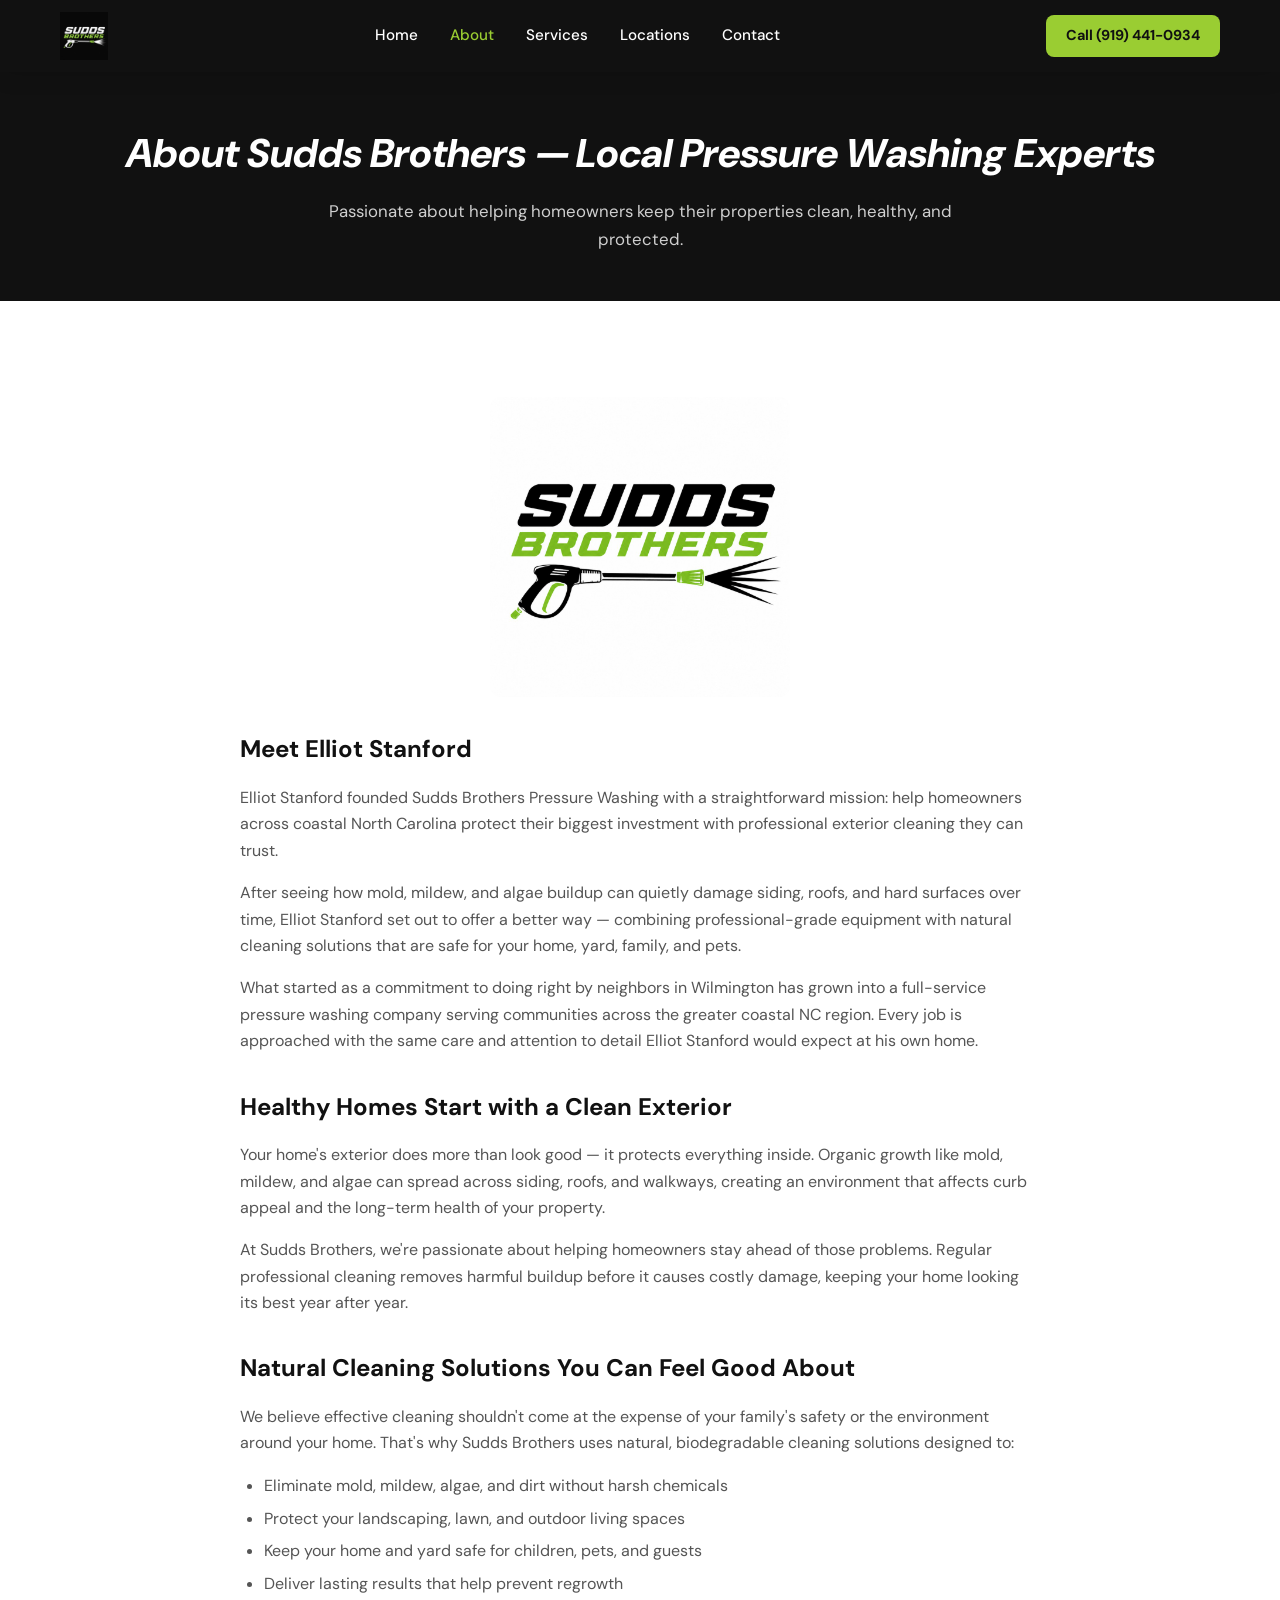
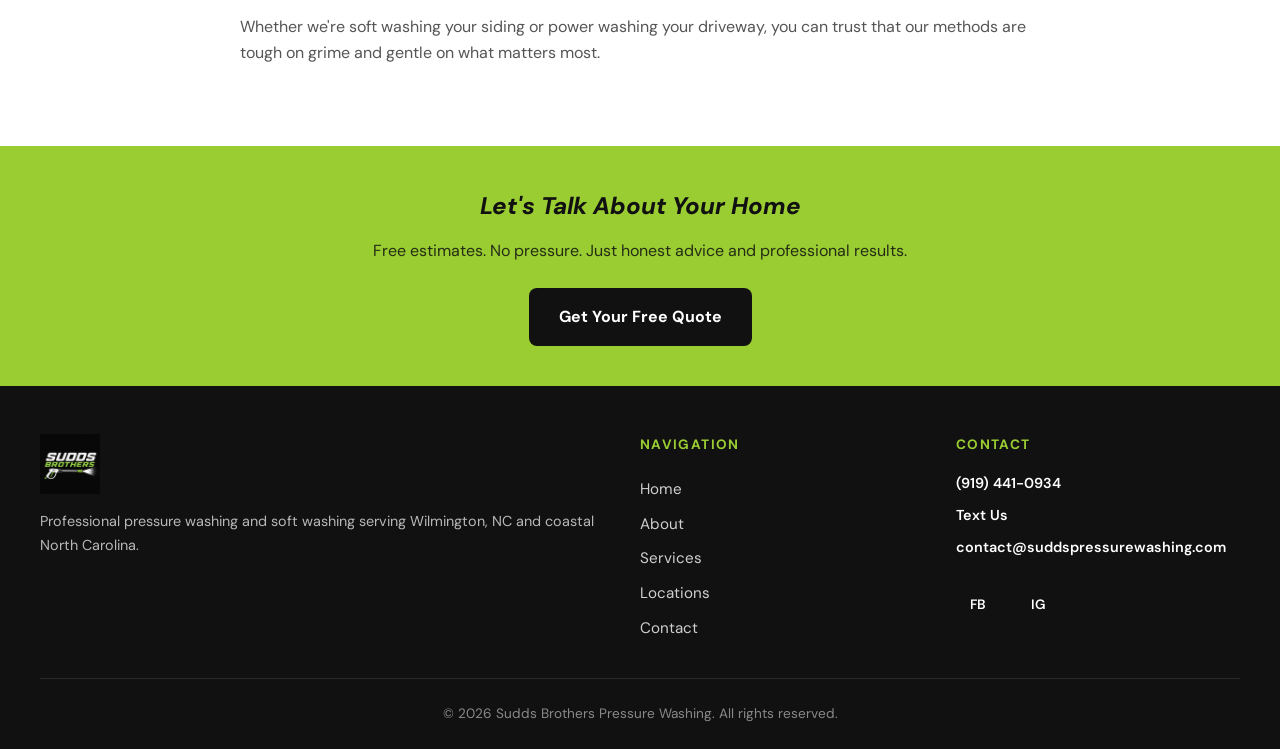
==== about.html @ d24db58b "create site" ====
<!DOCTYPE html>
<html lang="en">
<head>
  <meta charset="UTF-8">
  <meta name="viewport" content="width=device-width, initial-scale=1.0">
  <title>About Us | Sudds Brothers Pressure Washing</title>
  <meta name="description" content="Meet the team behind Sudds Brothers Pressure Washing. Locally owned in Wilmington, NC with a passion for healthy homes and eco-friendly exterior cleaning.">
  <link rel="preconnect" href="https://fonts.googleapis.com">
  <link rel="preconnect" href="https://fonts.gstatic.com" crossorigin>
  <link href="https://fonts.googleapis.com/css2?family=DM+Sans:ital,opsz,wght@0,9..40,400;0,9..40,500;0,9..40,700;0,9..40,800;1,9..40,800&display=swap" rel="stylesheet">
  <link rel="stylesheet" href="css/styles.css">
</head>
<body>
  <a href="#main" class="skip-link">Skip to main content</a>

  <header class="site-header">
    <div class="header-inner">
      <a href="index.html" class="logo-link" aria-label="Sudds Brothers Pressure Washing Home">
        <img src="images/logo-black-bg.png" alt="Sudds Brothers Pressure Washing">
      </a>
      <nav class="nav-desktop" aria-label="Main navigation">
        <a href="index.html">Home</a>
        <a href="about.html" class="active">About</a>
        <a href="services.html">Services</a>
        <a href="locations.html">Locations</a>
        <a href="contact.html">Contact</a>
      </nav>
      <a href="tel:+19194410934" class="header-cta">Call (919) 441-0934</a>
      <button class="menu-toggle" aria-label="Toggle menu" aria-expanded="false">
        <span></span><span></span><span></span>
      </button>
    </div>
    <nav class="nav-mobile" aria-label="Mobile navigation">
      <a href="index.html">Home</a>
      <a href="about.html" class="active">About</a>
      <a href="services.html">Services</a>
      <a href="locations.html">Locations</a>
      <a href="contact.html">Contact</a>
      <a href="tel:+19194410934" class="mobile-cta">Call (919) 441-0934</a>
    </nav>
  </header>

  <main id="main">
    <section class="page-hero">
      <h1>About Sudds Brothers — Local Pressure Washing Experts</h1>
      <p>Passionate about helping homeowners keep their properties clean, healthy, and protected.</p>
    </section>

    <section class="section">
      <div class="container">
        <div class="about-image">
          <img src="images/logo-white-bg.png" alt="Sudds Brothers Pressure Washing logo">
        </div>
        <div class="content-block">
          <h2>Meet Elliot Stanford</h2>
          <p>Elliot Stanford founded Sudds Brothers Pressure Washing with a straightforward mission: help homeowners across coastal North Carolina protect their biggest investment with professional exterior cleaning they can trust.</p>
          <p>After seeing how mold, mildew, and algae buildup can quietly damage siding, roofs, and hard surfaces over time, Elliot Stanford set out to offer a better way — combining professional-grade equipment with natural cleaning solutions that are safe for your home, yard, family, and pets.</p>
          <p>What started as a commitment to doing right by neighbors in Wilmington has grown into a full-service pressure washing company serving communities across the greater coastal NC region. Every job is approached with the same care and attention to detail Elliot Stanford would expect at his own home.</p>

          <h2>Healthy Homes Start with a Clean Exterior</h2>
          <p>Your home's exterior does more than look good — it protects everything inside. Organic growth like mold, mildew, and algae can spread across siding, roofs, and walkways, creating an environment that affects curb appeal and the long-term health of your property.</p>
          <p>At Sudds Brothers, we're passionate about helping homeowners stay ahead of those problems. Regular professional cleaning removes harmful buildup before it causes costly damage, keeping your home looking its best year after year.</p>

          <h2>Natural Cleaning Solutions You Can Feel Good About</h2>
          <p>We believe effective cleaning shouldn't come at the expense of your family's safety or the environment around your home. That's why Sudds Brothers uses natural, biodegradable cleaning solutions designed to:</p>
          <ul>
            <li>Eliminate mold, mildew, algae, and dirt without harsh chemicals</li>
            <li>Protect your landscaping, lawn, and outdoor living spaces</li>
            <li>Keep your home and yard safe for children, pets, and guests</li>
            <li>Deliver lasting results that help prevent regrowth</li>
          </ul>
          <p>Whether we're soft washing your siding or power washing your driveway, you can trust that our methods are tough on grime and gentle on what matters most.</p>
        </div>
      </div>
    </section>

    <section class="cta-strip">
      <div class="container">
        <h2>Let's Talk About Your Home</h2>
        <p>Free estimates. No pressure. Just honest advice and professional results.</p>
        <a href="contact.html" class="btn">Get Your Free Quote</a>
      </div>
    </section>
  </main>

  <footer class="site-footer">
    <div class="footer-inner">
      <div class="footer-grid">
        <div class="footer-brand">
          <img src="images/logo-black-bg.png" alt="Sudds Brothers Pressure Washing">
          <p>Professional pressure washing and soft washing serving Wilmington, NC and coastal North Carolina.</p>
        </div>
        <div class="footer-nav">
          <h3>Navigation</h3>
          <a href="index.html">Home</a>
          <a href="about.html">About</a>
          <a href="services.html">Services</a>
          <a href="locations.html">Locations</a>
          <a href="contact.html">Contact</a>
        </div>
        <div class="footer-contact">
          <h3>Contact</h3>
          <p><a href="tel:+19194410934">(919) 441-0934</a></p>
          <p><a href="sms:+19194410934">Text Us</a></p>
          <p><a href="mailto:contact@suddspressurewashing.com">contact@suddspressurewashing.com</a></p>
          <div class="social-links">
            <a href="https://www.facebook.com/profile.php?id=61590643113517" target="_blank" rel="noopener noreferrer" aria-label="Facebook" title="Facebook">FB</a>
            <a href="https://www.instagram.com/suddsbrothers/" target="_blank" rel="noopener noreferrer" aria-label="Instagram" title="Instagram">IG</a>
          </div>
        </div>
      </div>
      <div class="footer-bottom">
        <p>&copy; 2026 Sudds Brothers Pressure Washing. All rights reserved.</p>
      </div>
    </div>
  </footer>

  <script src="js/main.js"></script>
</body>
</html>
---- css/styles.css ----
/* Sudds Brothers Pressure Washing */

:root {
  --color-black: #111111;
  --color-green: #9ACD32;
  --color-green-dark: #7CB518;
  --color-white: #ffffff;
  --color-off-white: #f5f5f0;
  --color-gray-100: #f0f0eb;
  --color-gray-200: #e0e0d8;
  --color-gray-600: #555555;
  --color-gray-800: #333333;
  --font-main: 'DM Sans', system-ui, -apple-system, sans-serif;
  --font-display: 'DM Sans', system-ui, sans-serif;
  --shadow-sm: 0 2px 8px rgba(0, 0, 0, 0.08);
  --shadow-md: 0 4px 20px rgba(0, 0, 0, 0.12);
  --radius: 8px;
  --radius-lg: 12px;
  --header-height: 72px;
  --max-width: 1200px;
}

*, *::before, *::after {
  box-sizing: border-box;
  margin: 0;
  padding: 0;
}

html {
  scroll-behavior: smooth;
}

body {
  font-family: var(--font-main);
  font-size: 1rem;
  line-height: 1.65;
  color: var(--color-gray-800);
  background: var(--color-white);
}

img {
  max-width: 100%;
  height: auto;
  display: block;
}

a {
  color: var(--color-green-dark);
  text-decoration: none;
  transition: color 0.2s;
}

a:hover {
  color: var(--color-green);
}

ul {
  list-style: none;
}

.skip-link {
  position: absolute;
  top: -100%;
  left: 1rem;
  background: var(--color-green);
  color: var(--color-black);
  padding: 0.5rem 1rem;
  border-radius: var(--radius);
  z-index: 9999;
  font-weight: 600;
}

.skip-link:focus {
  top: 1rem;
}

/* Header */
.site-header {
  position: sticky;
  top: 0;
  z-index: 1000;
  background: var(--color-black);
  height: var(--header-height);
  box-shadow: var(--shadow-md);
}

.header-inner {
  max-width: var(--max-width);
  margin: 0 auto;
  padding: 0 1.25rem;
  height: 100%;
  display: flex;
  align-items: center;
  justify-content: space-between;
  gap: 1rem;
}

.logo-link img {
  height: 48px;
  width: auto;
}

.nav-desktop {
  display: none;
  align-items: center;
  gap: 2rem;
}

.nav-desktop a {
  color: var(--color-white);
  font-weight: 500;
  font-size: 0.95rem;
}

.nav-desktop a:hover,
.nav-desktop a.active {
  color: var(--color-green);
}

.header-cta {
  display: none;
  background: var(--color-green);
  color: var(--color-black) !important;
  padding: 0.6rem 1.25rem;
  border-radius: var(--radius);
  font-weight: 700;
  font-size: 0.9rem;
  white-space: nowrap;
}

.header-cta:hover {
  background: var(--color-green-dark);
  color: var(--color-black) !important;
}

.menu-toggle {
  display: flex;
  flex-direction: column;
  justify-content: center;
  gap: 5px;
  width: 44px;
  height: 44px;
  background: transparent;
  border: 2px solid var(--color-green);
  border-radius: 50%;
  cursor: pointer;
  padding: 10px;
}

.menu-toggle span {
  display: block;
  height: 2px;
  background: var(--color-green);
  border-radius: 2px;
  transition: transform 0.3s, opacity 0.3s;
}

.menu-toggle[aria-expanded="true"] span:nth-child(1) {
  transform: translateY(7px) rotate(45deg);
}

.menu-toggle[aria-expanded="true"] span:nth-child(2) {
  opacity: 0;
}

.menu-toggle[aria-expanded="true"] span:nth-child(3) {
  transform: translateY(-7px) rotate(-45deg);
}

.nav-mobile {
  display: none;
  position: fixed;
  top: var(--header-height);
  left: 0;
  right: 0;
  background: var(--color-black);
  padding: 1.5rem;
  box-shadow: var(--shadow-md);
  z-index: 999;
}

.nav-mobile.open {
  display: block;
}

.nav-mobile a {
  display: block;
  color: var(--color-white);
  padding: 0.85rem 0;
  font-size: 1.1rem;
  font-weight: 500;
  border-bottom: 1px solid rgba(255, 255, 255, 0.1);
}

.nav-mobile a:hover,
.nav-mobile a.active {
  color: var(--color-green);
}

.nav-mobile .mobile-cta {
  display: inline-block;
  margin-top: 1rem;
  background: var(--color-green);
  color: var(--color-black) !important;
  padding: 0.75rem 1.5rem;
  border-radius: var(--radius);
  font-weight: 700;
  border: none;
}

/* Hero */
.hero {
  background: var(--color-black);
  color: var(--color-white);
  padding: 4rem 1.25rem 5rem;
  text-align: center;
  position: relative;
  overflow: hidden;
}

.hero::before {
  content: '';
  position: absolute;
  inset: 0;
  background: radial-gradient(ellipse at 50% 100%, rgba(154, 205, 50, 0.15) 0%, transparent 70%);
  pointer-events: none;
}

.hero-inner {
  max-width: 800px;
  margin: 0 auto;
  position: relative;
}

.hero h1 {
  font-family: var(--font-display);
  font-size: clamp(2rem, 5vw, 3rem);
  font-weight: 800;
  font-style: italic;
  line-height: 1.15;
  margin-bottom: 1.25rem;
}

.hero h1 span {
  color: var(--color-green);
}

.hero p {
  font-size: 1.1rem;
  color: rgba(255, 255, 255, 0.85);
  margin-bottom: 2rem;
  max-width: 600px;
  margin-left: auto;
  margin-right: auto;
}

.hero-actions {
  display: flex;
  flex-wrap: wrap;
  gap: 1rem;
  justify-content: center;
}

/* Buttons */
.btn {
  display: inline-block;
  padding: 0.85rem 1.75rem;
  border-radius: var(--radius);
  font-weight: 700;
  font-size: 1rem;
  text-align: center;
  cursor: pointer;
  border: 2px solid transparent;
  transition: background 0.2s, color 0.2s, border-color 0.2s;
}

.btn-primary {
  background: var(--color-green);
  color: var(--color-black);
}

.btn-primary:hover {
  background: var(--color-green-dark);
  color: var(--color-black);
}

.btn-secondary {
  background: transparent;
  color: var(--color-white);
  border-color: var(--color-green);
}

.btn-secondary:hover {
  background: var(--color-green);
  color: var(--color-black);
}

.btn-dark {
  background: var(--color-black);
  color: var(--color-white);
}

.btn-dark:hover {
  background: var(--color-gray-800);
  color: var(--color-white);
}

/* Sections */
.section {
  padding: 4rem 1.25rem;
}

.section-alt {
  background: var(--color-off-white);
}

.section-dark {
  background: var(--color-black);
  color: var(--color-white);
}

.container {
  max-width: var(--max-width);
  margin: 0 auto;
}

.section-header {
  text-align: center;
  margin-bottom: 3rem;
}

.section-header h2 {
  font-family: var(--font-display);
  font-size: clamp(1.5rem, 3.5vw, 2.25rem);
  font-weight: 800;
  font-style: italic;
  color: var(--color-black);
  margin-bottom: 0.75rem;
}

.section-dark .section-header h2 {
  color: var(--color-white);
}

.section-header p {
  color: var(--color-gray-600);
  max-width: 650px;
  margin: 0 auto;
}

.section-dark .section-header p {
  color: rgba(255, 255, 255, 0.75);
}

/* Trust grid */
.trust-grid {
  display: grid;
  grid-template-columns: 1fr;
  gap: 2rem;
}

.trust-item {
  text-align: center;
  padding: 1.5rem;
}

.trust-icon {
  width: 56px;
  height: 56px;
  margin: 0 auto 1rem;
  background: var(--color-green);
  border-radius: 50%;
  display: flex;
  align-items: center;
  justify-content: center;
  font-size: 1.5rem;
}

.trust-item h3 {
  font-size: 1.1rem;
  font-weight: 700;
  margin-bottom: 0.5rem;
  color: var(--color-black);
}

.trust-item p {
  color: var(--color-gray-600);
  font-size: 0.95rem;
}

/* Preview cards */
.preview-grid {
  display: grid;
  grid-template-columns: 1fr;
  gap: 1.5rem;
}

.preview-card {
  background: var(--color-white);
  border-radius: var(--radius-lg);
  padding: 2rem;
  box-shadow: var(--shadow-sm);
  border: 1px solid var(--color-gray-200);
  display: flex;
  flex-direction: column;
}

.section-alt .preview-card {
  background: var(--color-white);
}

.preview-card h2,
.preview-card h3 {
  font-size: 1.25rem;
  font-weight: 700;
  margin-bottom: 0.75rem;
  color: var(--color-black);
}

.preview-card p {
  color: var(--color-gray-600);
  margin-bottom: 1.25rem;
  flex-grow: 1;
}

.preview-card .btn {
  align-self: flex-start;
}

/* Page hero (inner pages) */
.page-hero {
  background: var(--color-black);
  color: var(--color-white);
  padding: 3rem 1.25rem;
  text-align: center;
}

.page-hero h1 {
  font-family: var(--font-display);
  font-size: clamp(1.75rem, 4vw, 2.5rem);
  font-weight: 800;
  font-style: italic;
  margin-bottom: 0.75rem;
}

.page-hero p {
  color: rgba(255, 255, 255, 0.8);
  max-width: 650px;
  margin: 0 auto;
  font-size: 1.05rem;
}

/* Content blocks */
.content-block {
  max-width: 800px;
  margin: 0 auto;
}

.content-block h2 {
  font-size: 1.5rem;
  font-weight: 700;
  margin: 2rem 0 1rem;
  color: var(--color-black);
}

.content-block h2:first-child {
  margin-top: 0;
}

.content-block p {
  margin-bottom: 1rem;
  color: var(--color-gray-600);
}

.content-block ul {
  list-style: disc;
  padding-left: 1.5rem;
  margin-bottom: 1rem;
  color: var(--color-gray-600);
}

.content-block li {
  margin-bottom: 0.4rem;
}

/* Service detail */
.service-detail {
  display: grid;
  grid-template-columns: 1fr;
  gap: 2rem;
  margin-bottom: 3rem;
  padding-bottom: 3rem;
  border-bottom: 1px solid var(--color-gray-200);
}

.service-detail:last-child {
  border-bottom: none;
  margin-bottom: 0;
  padding-bottom: 0;
}

.service-detail h2 {
  font-size: 1.5rem;
  font-weight: 700;
  color: var(--color-black);
  margin-bottom: 1rem;
}

.service-detail p {
  color: var(--color-gray-600);
  margin-bottom: 1rem;
}

.service-badge {
  display: inline-block;
  background: var(--color-green);
  color: var(--color-black);
  font-weight: 700;
  font-size: 0.8rem;
  padding: 0.3rem 0.75rem;
  border-radius: 20px;
  margin-bottom: 1rem;
  text-transform: uppercase;
  letter-spacing: 0.05em;
}

/* Locations */
.locations-grid {
  display: grid;
  grid-template-columns: 1fr;
  gap: 2rem;
}

.location-region h3 {
  font-size: 1.15rem;
  font-weight: 700;
  color: var(--color-black);
  margin-bottom: 0.75rem;
  padding-bottom: 0.5rem;
  border-bottom: 2px solid var(--color-green);
}

.location-region ul {
  display: flex;
  flex-wrap: wrap;
  gap: 0.5rem;
}

.location-region li {
  background: var(--color-gray-100);
  padding: 0.4rem 0.85rem;
  border-radius: 20px;
  font-size: 0.9rem;
  color: var(--color-gray-800);
}

#service-map {
  width: 100%;
  height: 450px;
  border-radius: var(--radius-lg);
  box-shadow: var(--shadow-md);
  z-index: 1;
}

.map-container {
  margin-top: 2rem;
}

/* Contact */
.contact-layout {
  display: grid;
  grid-template-columns: 1fr;
  gap: 3rem;
}

.contact-info h2 {
  font-size: 1.35rem;
  font-weight: 700;
  margin-bottom: 1.5rem;
}

.contact-item {
  display: flex;
  align-items: flex-start;
  gap: 1rem;
  margin-bottom: 1.25rem;
}

.contact-item-icon {
  width: 44px;
  height: 44px;
  background: var(--color-green);
  border-radius: 50%;
  display: flex;
  align-items: center;
  justify-content: center;
  flex-shrink: 0;
  font-size: 1.1rem;
}

.contact-item a {
  font-weight: 600;
  font-size: 1.05rem;
  color: var(--color-black);
}

.contact-item a:hover {
  color: var(--color-green-dark);
}

.contact-item span {
  display: block;
  font-size: 0.85rem;
  color: var(--color-gray-600);
}

.social-links {
  display: flex;
  gap: 1rem;
  margin-top: 1.5rem;
}

.social-links a {
  width: 44px;
  height: 44px;
  background: var(--color-black);
  color: var(--color-white);
  border-radius: 50%;
  display: flex;
  align-items: center;
  justify-content: center;
  font-weight: 700;
  font-size: 0.85rem;
  transition: background 0.2s;
}

.social-links a:hover {
  background: var(--color-green);
  color: var(--color-black);
}

/* Form */
.contact-form {
  background: var(--color-off-white);
  padding: 2rem;
  border-radius: var(--radius-lg);
  border: 1px solid var(--color-gray-200);
}

.form-row {
  display: grid;
  grid-template-columns: 1fr;
  gap: 1rem;
  margin-bottom: 1rem;
}

.form-group {
  margin-bottom: 1rem;
}

.form-group label {
  display: block;
  font-weight: 600;
  font-size: 0.9rem;
  margin-bottom: 0.4rem;
  color: var(--color-black);
}

.form-group label .required {
  color: #c0392b;
}

.form-group input,
.form-group textarea {
  width: 100%;
  padding: 0.75rem 1rem;
  border: 1px solid var(--color-gray-200);
  border-radius: var(--radius);
  font-family: var(--font-main);
  font-size: 1rem;
  transition: border-color 0.2s;
  background: var(--color-white);
}

.form-group input:focus,
.form-group textarea:focus {
  outline: none;
  border-color: var(--color-green);
  box-shadow: 0 0 0 3px rgba(154, 205, 50, 0.2);
}

.form-group input.error,
.form-group textarea.error {
  border-color: #c0392b;
}

.form-error {
  color: #c0392b;
  font-size: 0.8rem;
  margin-top: 0.3rem;
}

.form-status {
  padding: 1rem;
  border-radius: var(--radius);
  margin-bottom: 1rem;
  font-weight: 500;
  display: none;
}

.form-status.success {
  display: block;
  background: #d4edda;
  color: #155724;
  border: 1px solid #c3e6cb;
}

.form-status.error {
  display: block;
  background: #f8d7da;
  color: #721c24;
  border: 1px solid #f5c6cb;
}

/* CTA strip */
.cta-strip {
  background: var(--color-green);
  padding: 2.5rem 1.25rem;
  text-align: center;
}

.cta-strip h2 {
  font-size: 1.5rem;
  font-weight: 800;
  font-style: italic;
  color: var(--color-black);
  margin-bottom: 0.75rem;
}

.cta-strip p {
  color: var(--color-black);
  margin-bottom: 1.5rem;
  opacity: 0.85;
}

.cta-strip .btn {
  background: var(--color-black);
  color: var(--color-white);
}

.cta-strip .btn:hover {
  background: var(--color-gray-800);
  color: var(--color-white);
}

/* Footer */
.site-footer {
  background: var(--color-black);
  color: var(--color-white);
  padding: 3rem 1.25rem 1.5rem;
}

.footer-inner {
  max-width: var(--max-width);
  margin: 0 auto;
}

.footer-grid {
  display: grid;
  grid-template-columns: 1fr;
  gap: 2rem;
  margin-bottom: 2rem;
}

.footer-brand img {
  height: 60px;
  margin-bottom: 1rem;
}

.footer-brand p {
  color: rgba(255, 255, 255, 0.7);
  font-size: 0.9rem;
}

.footer-nav h3,
.footer-contact h3 {
  font-size: 0.85rem;
  text-transform: uppercase;
  letter-spacing: 0.1em;
  color: var(--color-green);
  margin-bottom: 1rem;
}

.footer-nav a {
  display: block;
  color: rgba(255, 255, 255, 0.8);
  padding: 0.3rem 0;
  font-size: 0.95rem;
}

.footer-nav a:hover {
  color: var(--color-green);
}

.footer-contact a {
  color: var(--color-white);
  font-weight: 600;
}

.footer-contact a:hover {
  color: var(--color-green);
}

.footer-contact p {
  color: rgba(255, 255, 255, 0.7);
  font-size: 0.9rem;
  margin-bottom: 0.5rem;
}

.footer-bottom {
  border-top: 1px solid rgba(255, 255, 255, 0.1);
  padding-top: 1.5rem;
  text-align: center;
  font-size: 0.85rem;
  color: rgba(255, 255, 255, 0.5);
}

/* About image placeholder */
.about-image {
  text-align: center;
  margin: 2rem 0;
}

.about-image img {
  max-width: 300px;
  margin: 0 auto;
  border-radius: var(--radius-lg);
}

/* Responsive */
@media (min-width: 600px) {
  .trust-grid {
    grid-template-columns: repeat(2, 1fr);
  }

  .form-row {
    grid-template-columns: 1fr 1fr;
  }

  .locations-grid {
    grid-template-columns: repeat(2, 1fr);
  }
}

@media (min-width: 768px) {
  .menu-toggle {
    display: none;
  }

  .nav-desktop {
    display: flex;
  }

  .header-cta {
    display: inline-block;
  }

  .preview-grid {
    grid-template-columns: repeat(2, 1fr);
  }

  .contact-layout {
    grid-template-columns: 1fr 1.5fr;
  }

  .footer-grid {
    grid-template-columns: 2fr 1fr 1fr;
  }

  .service-detail {
    grid-template-columns: 1fr 1fr;
    align-items: start;
  }
}

@media (min-width: 1024px) {
  .trust-grid {
    grid-template-columns: repeat(4, 1fr);
  }

  .locations-grid {
    grid-template-columns: repeat(3, 1fr);
  }
}
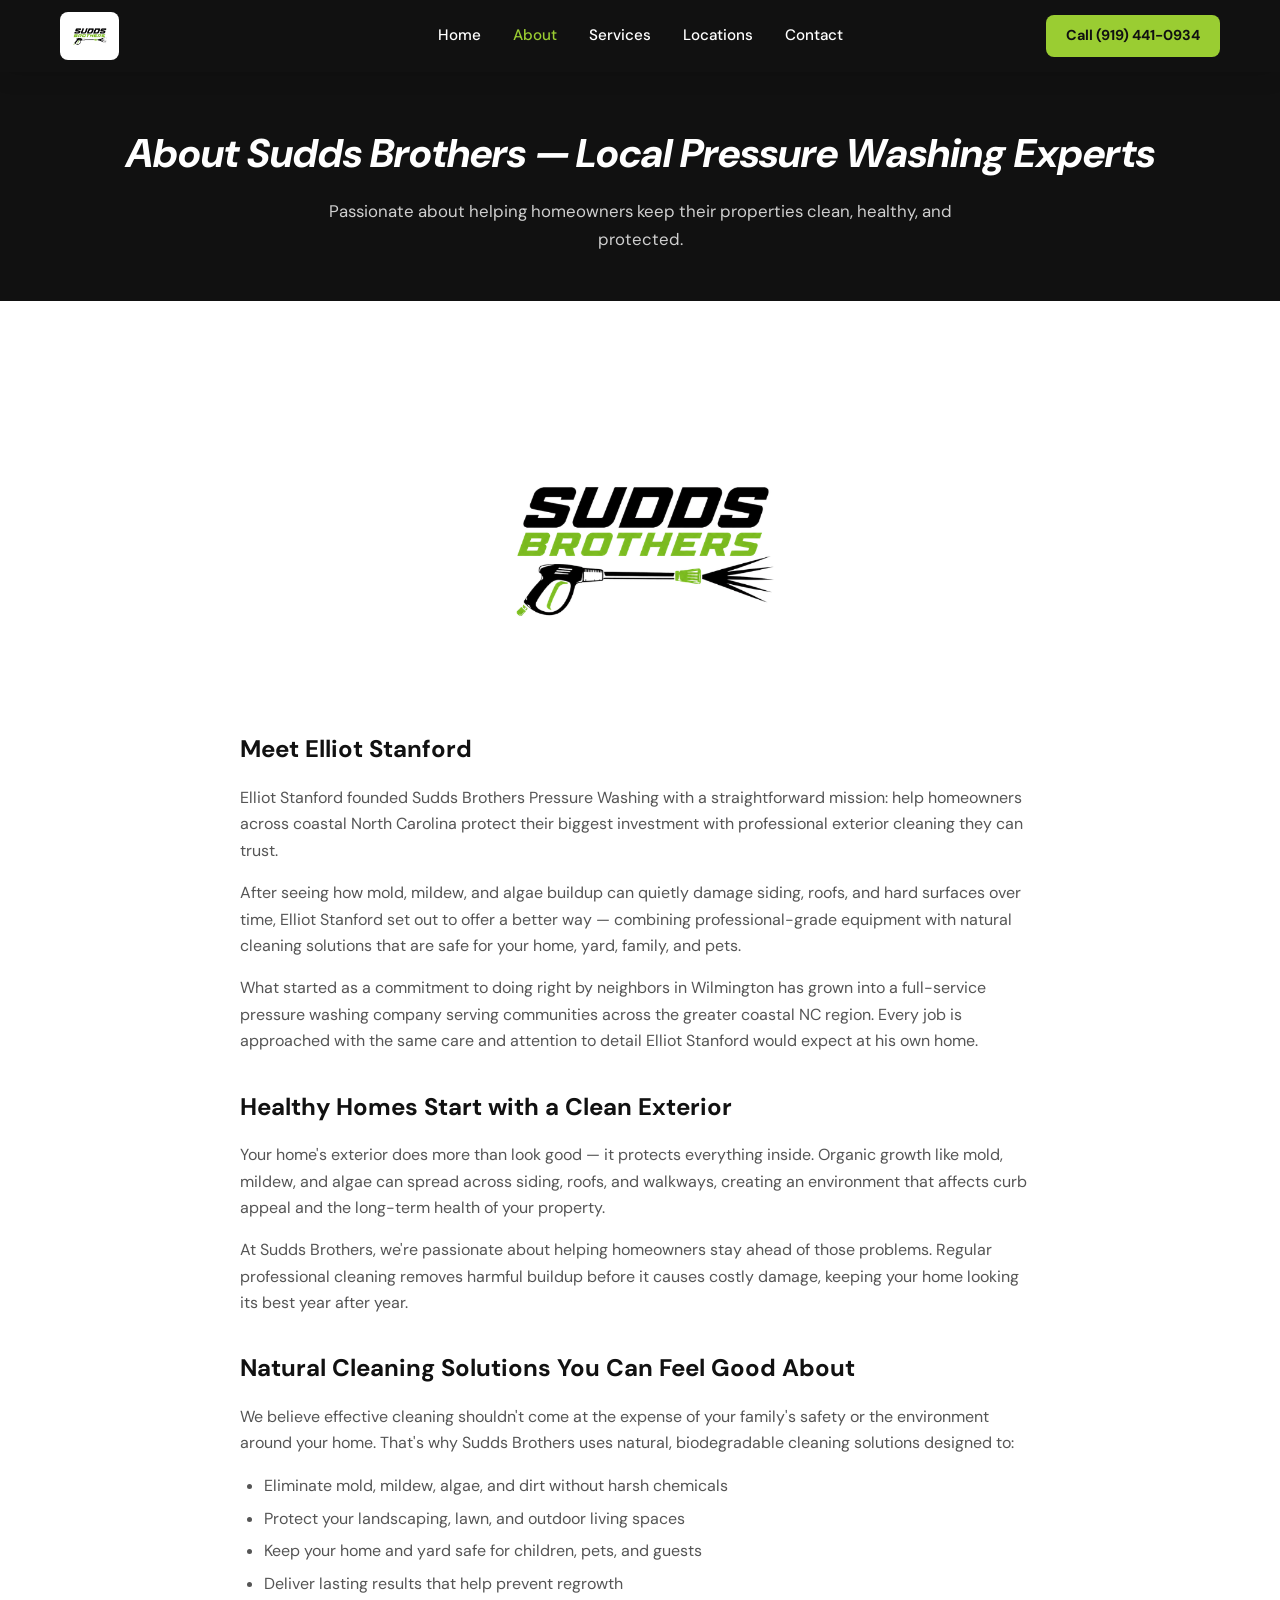
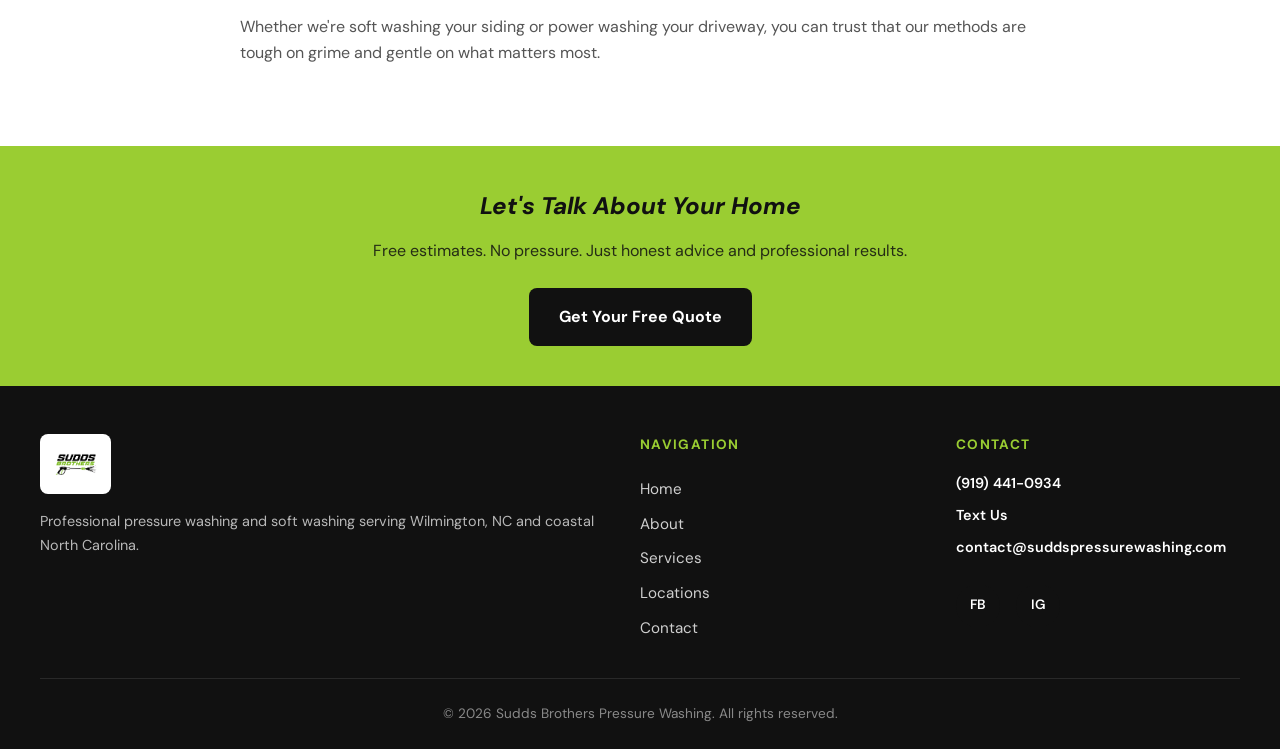
==== commit 4c3fdf64: "lots of changes" ====
--- a/about.html
+++ b/about.html
@@ -8,6 +8,8 @@
   <link rel="preconnect" href="https://fonts.googleapis.com">
   <link rel="preconnect" href="https://fonts.gstatic.com" crossorigin>
   <link href="https://fonts.googleapis.com/css2?family=DM+Sans:ital,opsz,wght@0,9..40,400;0,9..40,500;0,9..40,700;0,9..40,800;1,9..40,800&display=swap" rel="stylesheet">
+  <link rel="icon" type="image/png" href="favicon.png">
+  <link rel="apple-touch-icon" href="favicon.png">
   <link rel="stylesheet" href="css/styles.css">
 </head>
 <body>
@@ -16,7 +18,7 @@
   <header class="site-header">
     <div class="header-inner">
       <a href="index.html" class="logo-link" aria-label="Sudds Brothers Pressure Washing Home">
-        <img src="images/logo-black-bg.png" alt="Sudds Brothers Pressure Washing">
+        <img src="images/logo.png" alt="Sudds Brothers Pressure Washing">
       </a>
       <nav class="nav-desktop" aria-label="Main navigation">
         <a href="index.html">Home</a>
@@ -49,7 +51,7 @@
     <section class="section">
       <div class="container">
         <div class="about-image">
-          <img src="images/logo-white-bg.png" alt="Sudds Brothers Pressure Washing logo">
+          <img src="images/logo.png" alt="Sudds Brothers Pressure Washing logo">
         </div>
         <div class="content-block">
           <h2>Meet Elliot Stanford</h2>
@@ -87,7 +89,7 @@
     <div class="footer-inner">
       <div class="footer-grid">
         <div class="footer-brand">
-          <img src="images/logo-black-bg.png" alt="Sudds Brothers Pressure Washing">
+          <img src="images/logo.png" alt="Sudds Brothers Pressure Washing">
           <p>Professional pressure washing and soft washing serving Wilmington, NC and coastal North Carolina.</p>
         </div>
         <div class="footer-nav">
--- a/css/styles.css
+++ b/css/styles.css
@@ -93,11 +93,15 @@
   align-items: center;
   justify-content: space-between;
   gap: 1rem;
+  position: relative;
 }
 
 .logo-link img {
   height: 48px;
   width: auto;
+  background: var(--color-white);
+  padding: 0.3rem 0.65rem;
+  border-radius: var(--radius);
 }
 
 .nav-desktop {
@@ -210,19 +214,26 @@
 
 /* Hero */
 .hero {
-  background: var(--color-black);
-  color: var(--color-white);
-  padding: 4rem 1.25rem 5rem;
+  background: var(--color-black) url('../images/hero.png') center center / cover no-repeat;
+  color: var(--color-white);
+  padding: 5rem 1.25rem 6rem;
   text-align: center;
   position: relative;
   overflow: hidden;
+  min-height: 420px;
+  display: flex;
+  align-items: center;
 }
 
 .hero::before {
   content: '';
   position: absolute;
   inset: 0;
-  background: radial-gradient(ellipse at 50% 100%, rgba(154, 205, 50, 0.15) 0%, transparent 70%);
+  background: linear-gradient(
+    to bottom,
+    rgba(17, 17, 17, 0.55) 0%,
+    rgba(17, 17, 17, 0.7) 100%
+  );
   pointer-events: none;
 }
 
@@ -230,6 +241,8 @@
   max-width: 800px;
   margin: 0 auto;
   position: relative;
+  z-index: 1;
+  width: 100%;
 }
 
 .hero h1 {
@@ -239,6 +252,7 @@
   font-style: italic;
   line-height: 1.15;
   margin-bottom: 1.25rem;
+  text-shadow: 0 2px 12px rgba(0, 0, 0, 0.6);
 }
 
 .hero h1 span {
@@ -247,11 +261,12 @@
 
 .hero p {
   font-size: 1.1rem;
-  color: rgba(255, 255, 255, 0.85);
+  color: rgba(255, 255, 255, 0.9);
   margin-bottom: 2rem;
   max-width: 600px;
   margin-left: auto;
   margin-right: auto;
+  text-shadow: 0 1px 8px rgba(0, 0, 0, 0.5);
 }
 
 .hero-actions {
@@ -775,6 +790,10 @@
 .footer-brand img {
   height: 60px;
   margin-bottom: 1rem;
+  background: var(--color-white);
+  padding: 0.4rem 0.75rem;
+  border-radius: var(--radius);
+  width: fit-content;
 }
 
 .footer-brand p {
@@ -859,6 +878,10 @@
 
   .nav-desktop {
     display: flex;
+    position: absolute;
+    left: 50%;
+    top: 50%;
+    transform: translate(-50%, -50%);
   }
 
   .header-cta {
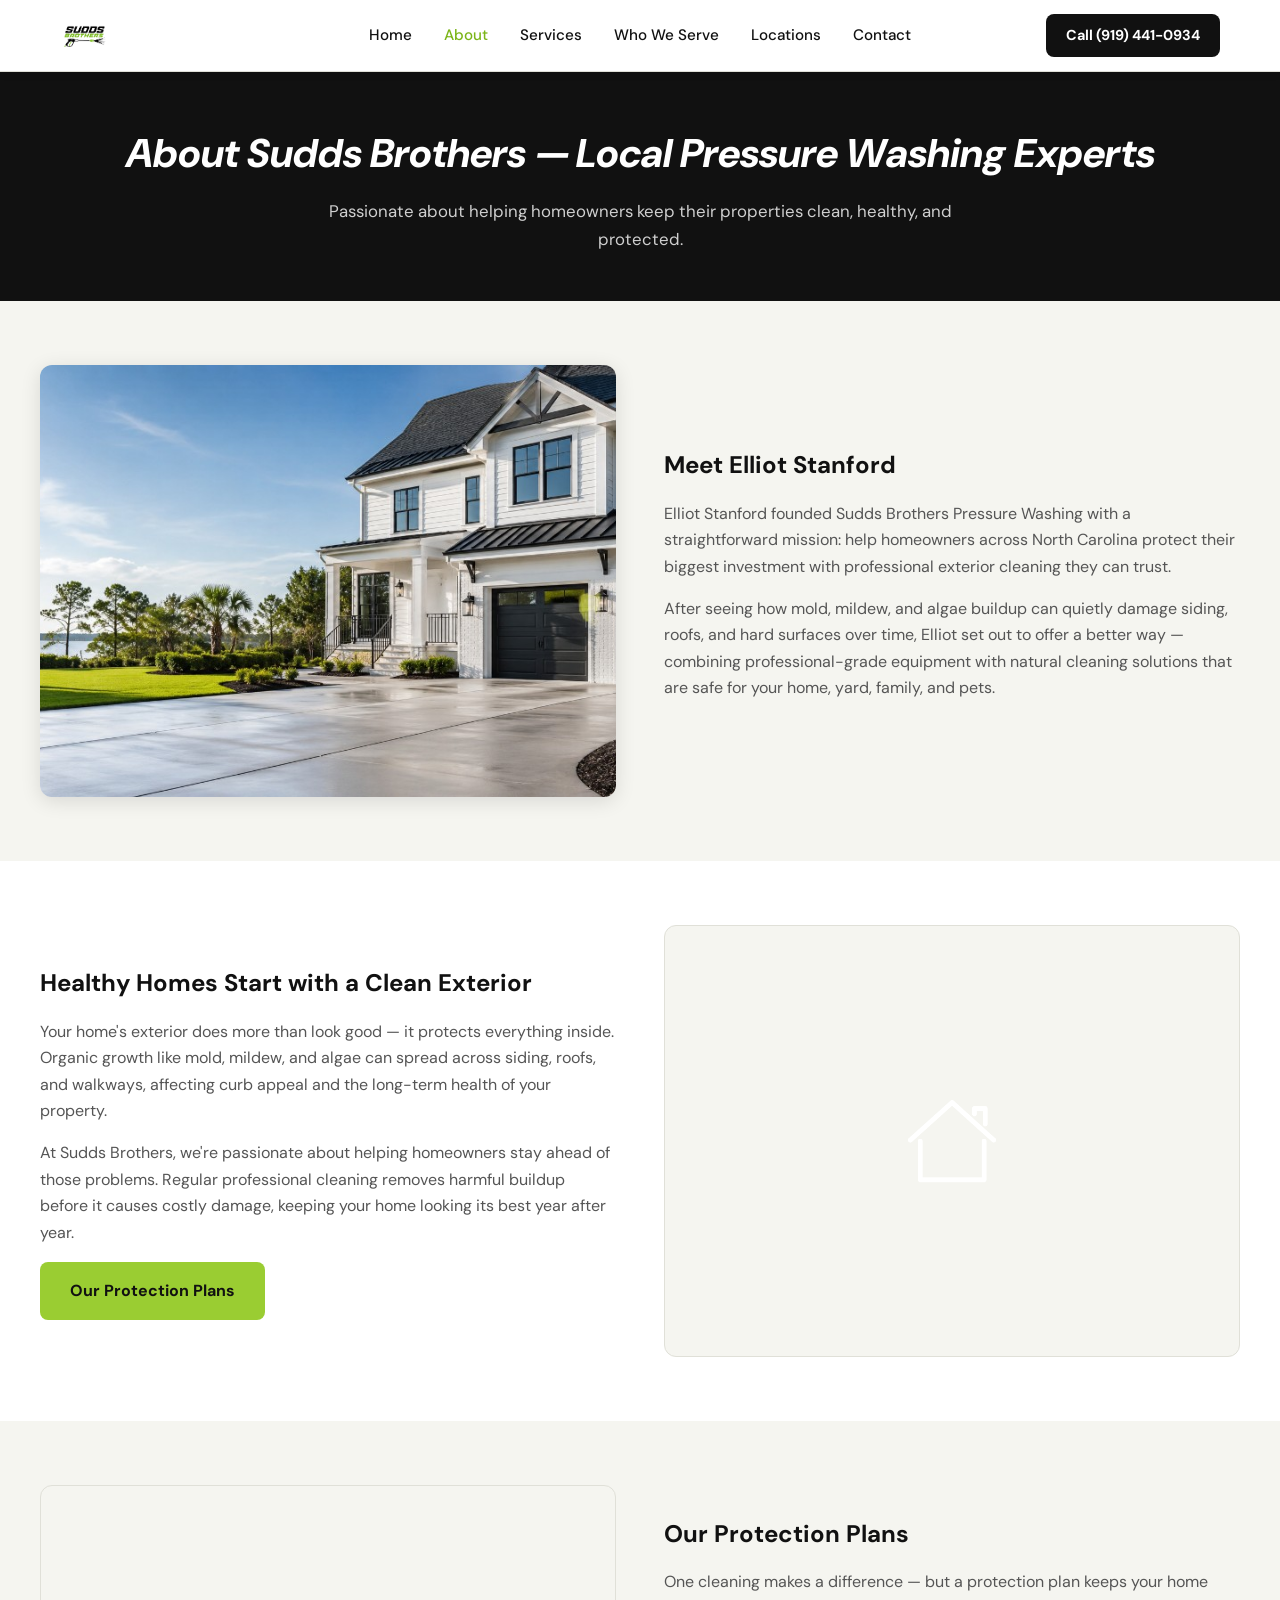
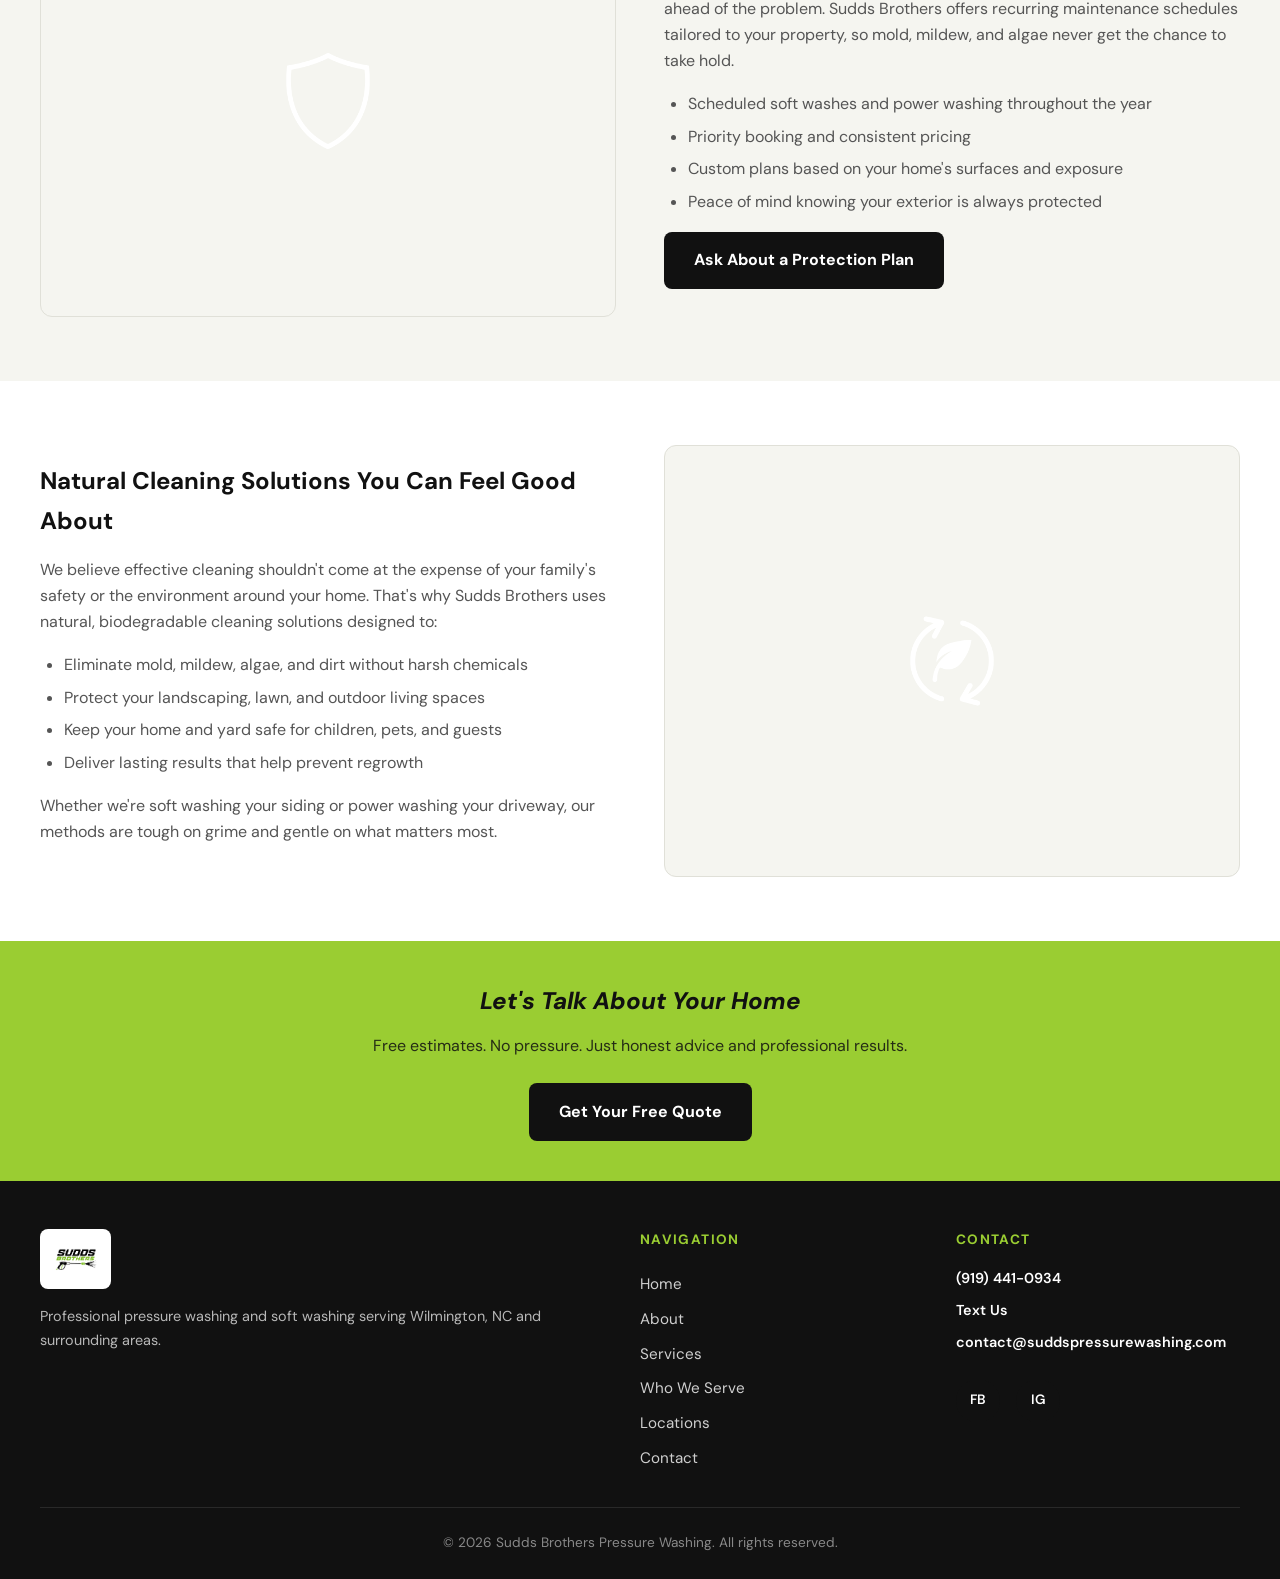
==== commit 2d07a1f3: "lots of changes" ====
--- a/about.html
+++ b/about.html
@@ -4,7 +4,7 @@
   <meta charset="UTF-8">
   <meta name="viewport" content="width=device-width, initial-scale=1.0">
   <title>About Us | Sudds Brothers Pressure Washing</title>
-  <meta name="description" content="Meet the team behind Sudds Brothers Pressure Washing. Locally owned in Wilmington, NC with a passion for healthy homes and eco-friendly exterior cleaning.">
+  <meta name="description" content="Meet Elliot Stanford and the team behind Sudds Brothers Pressure Washing. Locally owned in Wilmington, NC with a passion for healthy homes and eco-friendly exterior cleaning.">
   <link rel="preconnect" href="https://fonts.googleapis.com">
   <link rel="preconnect" href="https://fonts.gstatic.com" crossorigin>
   <link href="https://fonts.googleapis.com/css2?family=DM+Sans:ital,opsz,wght@0,9..40,400;0,9..40,500;0,9..40,700;0,9..40,800;1,9..40,800&display=swap" rel="stylesheet">
@@ -24,6 +24,7 @@
         <a href="index.html">Home</a>
         <a href="about.html" class="active">About</a>
         <a href="services.html">Services</a>
+        <a href="who-we-serve.html">Who We Serve</a>
         <a href="locations.html">Locations</a>
         <a href="contact.html">Contact</a>
       </nav>
@@ -36,6 +37,7 @@
       <a href="index.html">Home</a>
       <a href="about.html" class="active">About</a>
       <a href="services.html">Services</a>
+      <a href="who-we-serve.html">Who We Serve</a>
       <a href="locations.html">Locations</a>
       <a href="contact.html">Contact</a>
       <a href="tel:+19194410934" class="mobile-cta">Call (919) 441-0934</a>
@@ -48,31 +50,76 @@
       <p>Passionate about helping homeowners keep their properties clean, healthy, and protected.</p>
     </section>
 
+    <section class="section section-alt">
+      <div class="container">
+        <article class="about-module">
+          <div class="about-module-image">
+            <img src="images/hero.png" alt="Clean home exterior after professional pressure washing">
+          </div>
+          <div class="about-module-content">
+            <h2>Meet Elliot Stanford</h2>
+            <p>Elliot Stanford founded Sudds Brothers Pressure Washing with a straightforward mission: help homeowners across North Carolina protect their biggest investment with professional exterior cleaning they can trust.</p>
+            <p>After seeing how mold, mildew, and algae buildup can quietly damage siding, roofs, and hard surfaces over time, Elliot set out to offer a better way — combining professional-grade equipment with natural cleaning solutions that are safe for your home, yard, family, and pets.</p>
+          </div>
+        </article>
+      </div>
+    </section>
+
     <section class="section">
       <div class="container">
-        <div class="about-image">
-          <img src="images/logo.png" alt="Sudds Brothers Pressure Washing logo">
-        </div>
-        <div class="content-block">
-          <h2>Meet Elliot Stanford</h2>
-          <p>Elliot Stanford founded Sudds Brothers Pressure Washing with a straightforward mission: help homeowners across coastal North Carolina protect their biggest investment with professional exterior cleaning they can trust.</p>
-          <p>After seeing how mold, mildew, and algae buildup can quietly damage siding, roofs, and hard surfaces over time, Elliot Stanford set out to offer a better way — combining professional-grade equipment with natural cleaning solutions that are safe for your home, yard, family, and pets.</p>
-          <p>What started as a commitment to doing right by neighbors in Wilmington has grown into a full-service pressure washing company serving communities across the greater coastal NC region. Every job is approached with the same care and attention to detail Elliot Stanford would expect at his own home.</p>
+        <article class="about-module about-module-reverse">
+          <div class="about-module-image about-module-image--icon">
+            <img src="images/icons/icon-respect-property.png" alt="Home exterior protection icon">
+          </div>
+          <div class="about-module-content">
+            <h2>Healthy Homes Start with a Clean Exterior</h2>
+            <p>Your home's exterior does more than look good — it protects everything inside. Organic growth like mold, mildew, and algae can spread across siding, roofs, and walkways, affecting curb appeal and the long-term health of your property.</p>
+            <p>At Sudds Brothers, we're passionate about helping homeowners stay ahead of those problems. Regular professional cleaning removes harmful buildup before it causes costly damage, keeping your home looking its best year after year.</p>
+            <a href="#protection-plans" class="btn btn-primary">Our Protection Plans</a>
+          </div>
+        </article>
+      </div>
+    </section>
 
-          <h2>Healthy Homes Start with a Clean Exterior</h2>
-          <p>Your home's exterior does more than look good — it protects everything inside. Organic growth like mold, mildew, and algae can spread across siding, roofs, and walkways, creating an environment that affects curb appeal and the long-term health of your property.</p>
-          <p>At Sudds Brothers, we're passionate about helping homeowners stay ahead of those problems. Regular professional cleaning removes harmful buildup before it causes costly damage, keeping your home looking its best year after year.</p>
+    <section class="section section-alt" id="protection-plans">
+      <div class="container">
+        <article class="about-module">
+          <div class="about-module-image about-module-image--icon">
+            <img src="images/icons/icon-fully-insured.png" alt="Scheduled maintenance and protection plans">
+          </div>
+          <div class="about-module-content">
+            <h2>Our Protection Plans</h2>
+            <p>One cleaning makes a difference — but a protection plan keeps your home ahead of the problem. Sudds Brothers offers recurring maintenance schedules tailored to your property, so mold, mildew, and algae never get the chance to take hold.</p>
+            <ul>
+              <li>Scheduled soft washes and power washing throughout the year</li>
+              <li>Priority booking and consistent pricing</li>
+              <li>Custom plans based on your home's surfaces and exposure</li>
+              <li>Peace of mind knowing your exterior is always protected</li>
+            </ul>
+            <a href="contact.html" class="btn btn-dark">Ask About a Protection Plan</a>
+          </div>
+        </article>
+      </div>
+    </section>
 
-          <h2>Natural Cleaning Solutions You Can Feel Good About</h2>
-          <p>We believe effective cleaning shouldn't come at the expense of your family's safety or the environment around your home. That's why Sudds Brothers uses natural, biodegradable cleaning solutions designed to:</p>
-          <ul>
-            <li>Eliminate mold, mildew, algae, and dirt without harsh chemicals</li>
-            <li>Protect your landscaping, lawn, and outdoor living spaces</li>
-            <li>Keep your home and yard safe for children, pets, and guests</li>
-            <li>Deliver lasting results that help prevent regrowth</li>
-          </ul>
-          <p>Whether we're soft washing your siding or power washing your driveway, you can trust that our methods are tough on grime and gentle on what matters most.</p>
-        </div>
+    <section class="section">
+      <div class="container">
+        <article class="about-module about-module-reverse">
+          <div class="about-module-image about-module-image--icon">
+            <img src="images/icons/icon-eco-friendly.png" alt="Eco-friendly cleaning solutions">
+          </div>
+          <div class="about-module-content">
+            <h2>Natural Cleaning Solutions You Can Feel Good About</h2>
+            <p>We believe effective cleaning shouldn't come at the expense of your family's safety or the environment around your home. That's why Sudds Brothers uses natural, biodegradable cleaning solutions designed to:</p>
+            <ul>
+              <li>Eliminate mold, mildew, algae, and dirt without harsh chemicals</li>
+              <li>Protect your landscaping, lawn, and outdoor living spaces</li>
+              <li>Keep your home and yard safe for children, pets, and guests</li>
+              <li>Deliver lasting results that help prevent regrowth</li>
+            </ul>
+            <p>Whether we're soft washing your siding or power washing your driveway, our methods are tough on grime and gentle on what matters most.</p>
+          </div>
+        </article>
       </div>
     </section>
 
@@ -90,13 +137,14 @@
       <div class="footer-grid">
         <div class="footer-brand">
           <img src="images/logo.png" alt="Sudds Brothers Pressure Washing">
-          <p>Professional pressure washing and soft washing serving Wilmington, NC and coastal North Carolina.</p>
+          <p>Professional pressure washing and soft washing serving Wilmington, NC and surrounding areas.</p>
         </div>
         <div class="footer-nav">
           <h3>Navigation</h3>
           <a href="index.html">Home</a>
           <a href="about.html">About</a>
           <a href="services.html">Services</a>
+          <a href="who-we-serve.html">Who We Serve</a>
           <a href="locations.html">Locations</a>
           <a href="contact.html">Contact</a>
         </div>
--- a/css/styles.css
+++ b/css/styles.css
@@ -79,9 +79,10 @@
   position: sticky;
   top: 0;
   z-index: 1000;
-  background: var(--color-black);
+  background: var(--color-white);
   height: var(--header-height);
-  box-shadow: var(--shadow-md);
+  box-shadow: var(--shadow-sm);
+  border-bottom: 1px solid var(--color-gray-200);
 }
 
 .header-inner {
@@ -99,9 +100,6 @@
 .logo-link img {
   height: 48px;
   width: auto;
-  background: var(--color-white);
-  padding: 0.3rem 0.65rem;
-  border-radius: var(--radius);
 }
 
 .nav-desktop {
@@ -111,20 +109,20 @@
 }
 
 .nav-desktop a {
-  color: var(--color-white);
+  color: var(--color-black);
   font-weight: 500;
   font-size: 0.95rem;
 }
 
 .nav-desktop a:hover,
 .nav-desktop a.active {
-  color: var(--color-green);
+  color: var(--color-green-dark);
 }
 
 .header-cta {
   display: none;
-  background: var(--color-green);
-  color: var(--color-black) !important;
+  background: var(--color-black);
+  color: var(--color-white) !important;
   padding: 0.6rem 1.25rem;
   border-radius: var(--radius);
   font-weight: 700;
@@ -133,8 +131,8 @@
 }
 
 .header-cta:hover {
-  background: var(--color-green-dark);
-  color: var(--color-black) !important;
+  background: var(--color-gray-800);
+  color: var(--color-white) !important;
 }
 
 .menu-toggle {
@@ -145,7 +143,7 @@
   width: 44px;
   height: 44px;
   background: transparent;
-  border: 2px solid var(--color-green);
+  border: 2px solid var(--color-black);
   border-radius: 50%;
   cursor: pointer;
   padding: 10px;
@@ -154,7 +152,7 @@
 .menu-toggle span {
   display: block;
   height: 2px;
-  background: var(--color-green);
+  background: var(--color-black);
   border-radius: 2px;
   transition: transform 0.3s, opacity 0.3s;
 }
@@ -177,9 +175,10 @@
   top: var(--header-height);
   left: 0;
   right: 0;
-  background: var(--color-black);
+  background: var(--color-white);
   padding: 1.5rem;
   box-shadow: var(--shadow-md);
+  border-bottom: 1px solid var(--color-gray-200);
   z-index: 999;
 }
 
@@ -189,23 +188,23 @@
 
 .nav-mobile a {
   display: block;
-  color: var(--color-white);
+  color: var(--color-black);
   padding: 0.85rem 0;
   font-size: 1.1rem;
   font-weight: 500;
-  border-bottom: 1px solid rgba(255, 255, 255, 0.1);
+  border-bottom: 1px solid var(--color-gray-200);
 }
 
 .nav-mobile a:hover,
 .nav-mobile a.active {
-  color: var(--color-green);
+  color: var(--color-green-dark);
 }
 
 .nav-mobile .mobile-cta {
   display: inline-block;
   margin-top: 1rem;
-  background: var(--color-green);
-  color: var(--color-black) !important;
+  background: var(--color-black);
+  color: var(--color-white) !important;
   padding: 0.75rem 1.5rem;
   border-radius: var(--radius);
   font-weight: 700;
@@ -383,12 +382,15 @@
   width: 56px;
   height: 56px;
   margin: 0 auto 1rem;
-  background: var(--color-green);
-  border-radius: 50%;
   display: flex;
   align-items: center;
   justify-content: center;
-  font-size: 1.5rem;
+}
+
+.trust-icon img {
+  width: 48px;
+  height: 48px;
+  object-fit: contain;
 }
 
 .trust-item h3 {
@@ -844,16 +846,81 @@
   color: rgba(255, 255, 255, 0.5);
 }
 
-/* About image placeholder */
-.about-image {
-  text-align: center;
-  margin: 2rem 0;
-}
-
-.about-image img {
-  max-width: 300px;
-  margin: 0 auto;
+/* About page modules */
+.about-module {
+  display: grid;
+  grid-template-columns: 1fr;
+  gap: 2rem;
+  align-items: center;
+  margin-bottom: 3rem;
+}
+
+.about-module:last-child {
+  margin-bottom: 0;
+}
+
+.about-module-image img {
+  width: 100%;
   border-radius: var(--radius-lg);
+  box-shadow: var(--shadow-md);
+  object-fit: cover;
+  aspect-ratio: 4 / 3;
+}
+
+.about-module-image--icon {
+  display: flex;
+  align-items: center;
+  justify-content: center;
+  background: var(--color-off-white);
+  border-radius: var(--radius-lg);
+  aspect-ratio: 4 / 3;
+  border: 1px solid var(--color-gray-200);
+}
+
+.about-module-image--icon img {
+  width: auto;
+  max-width: 140px;
+  aspect-ratio: auto;
+  box-shadow: none;
+  object-fit: contain;
+}
+
+.about-module-content h2 {
+  font-size: 1.5rem;
+  font-weight: 700;
+  margin-bottom: 1rem;
+  color: var(--color-black);
+}
+
+.about-module-content p {
+  color: var(--color-gray-600);
+  margin-bottom: 1rem;
+}
+
+.about-module-content ul {
+  list-style: disc;
+  padding-left: 1.5rem;
+  margin-bottom: 1rem;
+  color: var(--color-gray-600);
+}
+
+.about-module-content li {
+  margin-bottom: 0.4rem;
+}
+
+@media (min-width: 768px) {
+  .about-module {
+    grid-template-columns: 1fr 1fr;
+    gap: 3rem;
+  }
+
+  .about-module-reverse .about-module-image {
+    order: 2;
+  }
+
+  .about-module-reverse .about-module-content {
+    order: 1;
+  }
 }
 
 /* Responsive */
@@ -915,3 +982,15 @@
     grid-template-columns: repeat(3, 1fr);
   }
 }
+
+.audience-grid {
+  display: grid;
+  grid-template-columns: 1fr;
+  gap: 1.5rem;
+}
+
+@media (min-width: 600px) {
+  .audience-grid {
+    grid-template-columns: repeat(2, 1fr);
+  }
+}
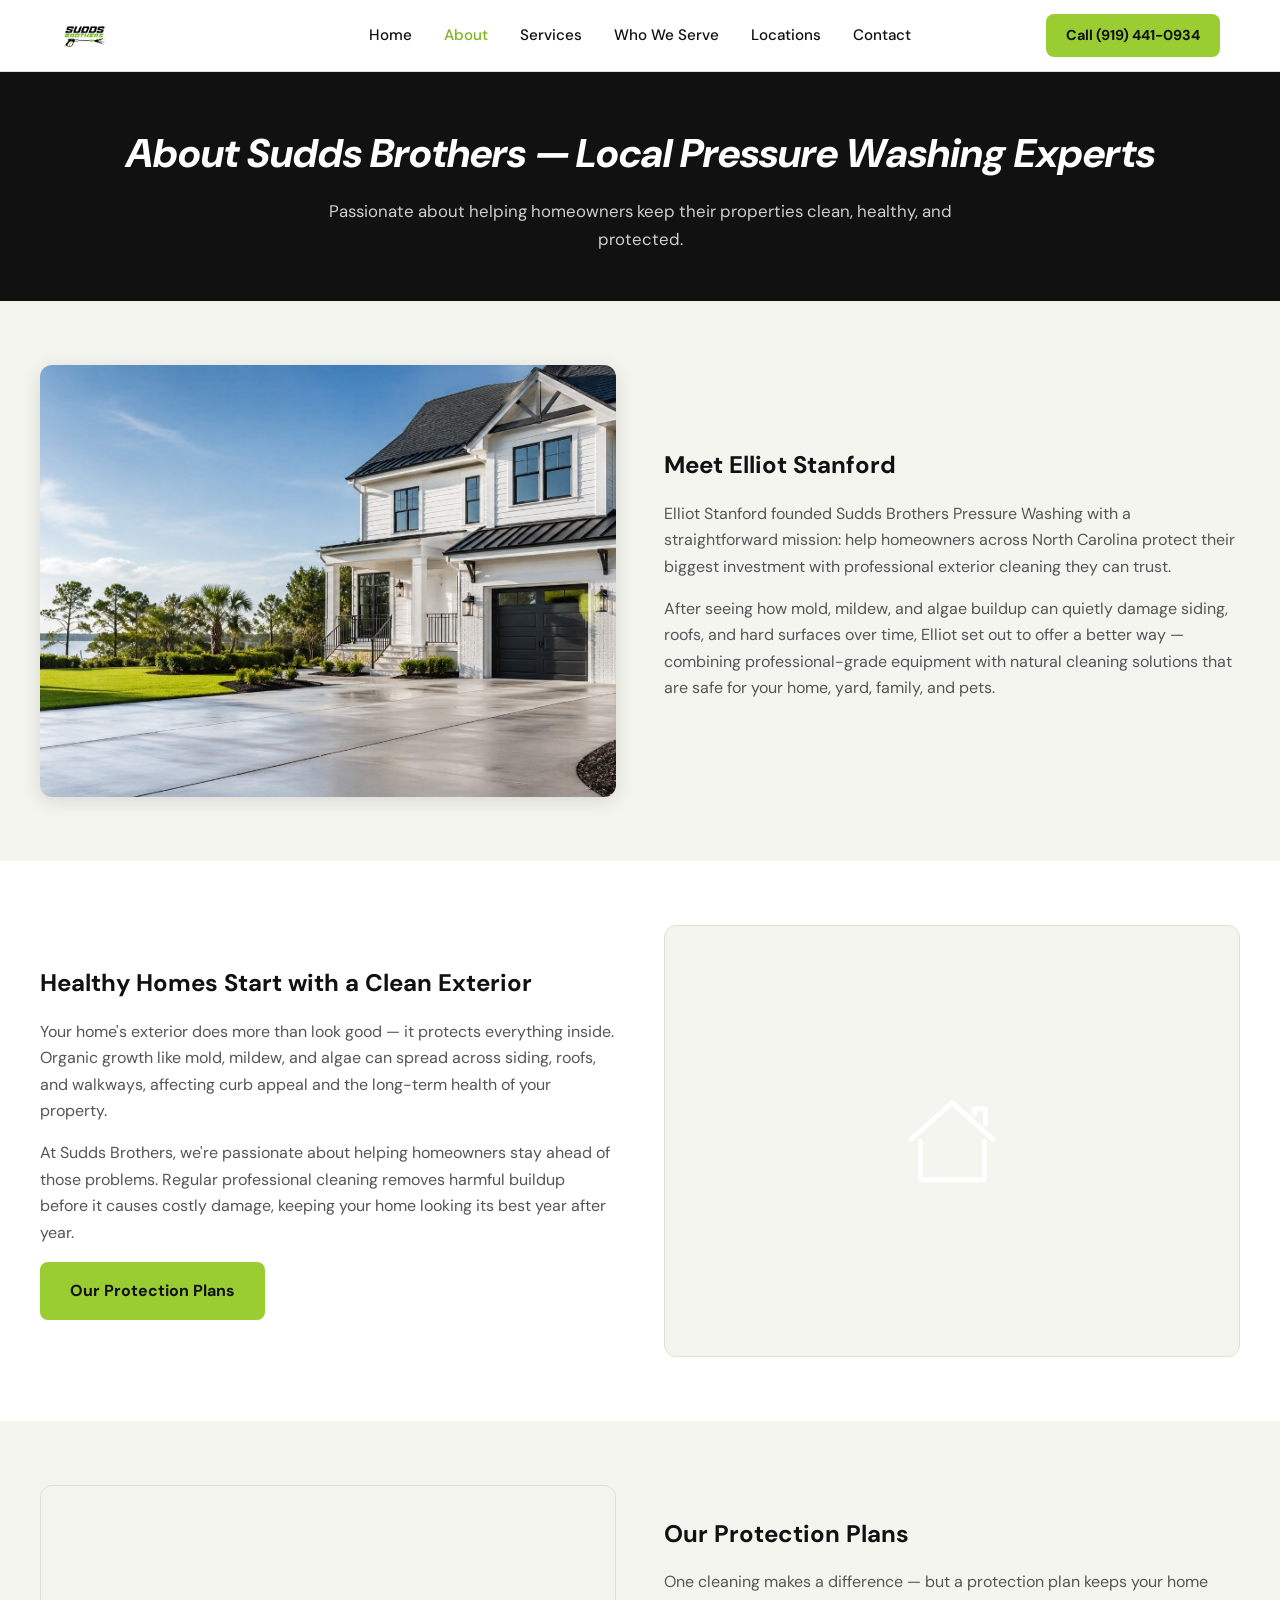
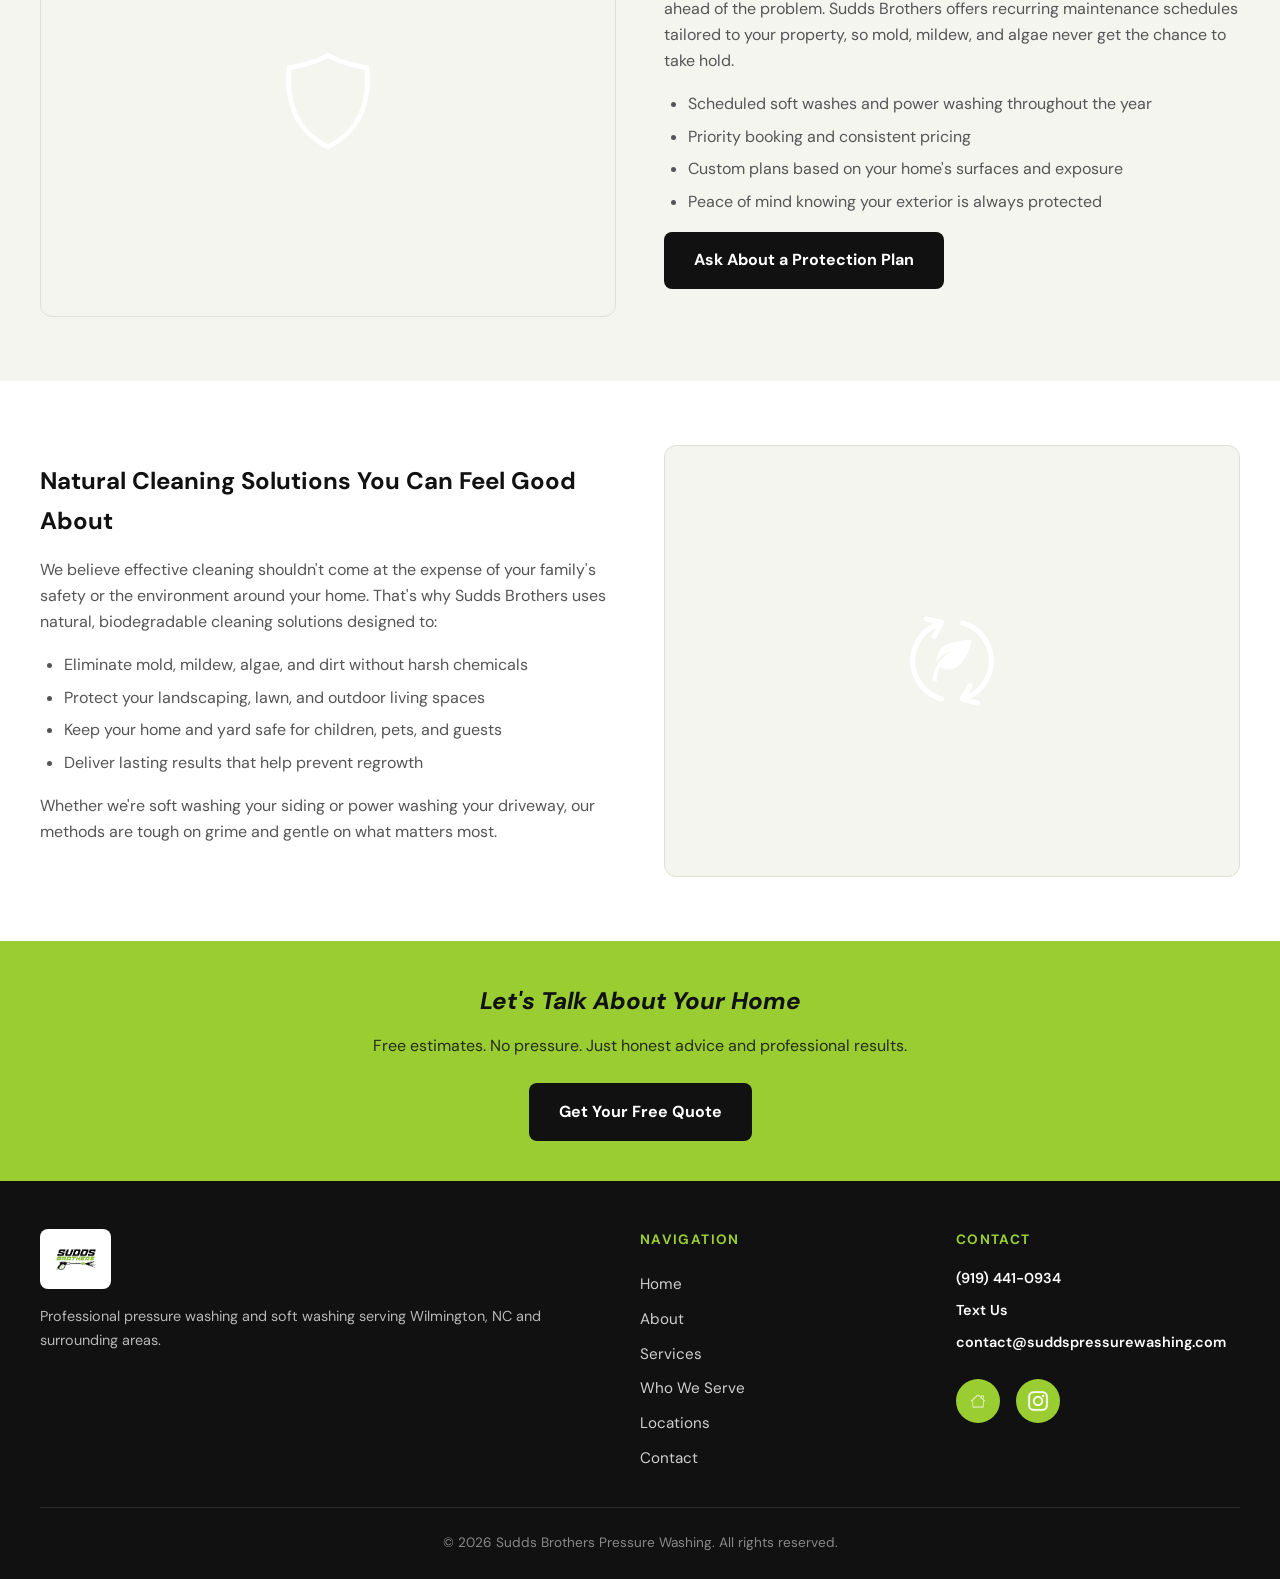
==== commit f2ee862e: "change icons" ====
--- a/about.html
+++ b/about.html
@@ -154,8 +154,8 @@
           <p><a href="sms:+19194410934">Text Us</a></p>
           <p><a href="mailto:contact@suddspressurewashing.com">contact@suddspressurewashing.com</a></p>
           <div class="social-links">
-            <a href="https://www.facebook.com/profile.php?id=61590643113517" target="_blank" rel="noopener noreferrer" aria-label="Facebook" title="Facebook">FB</a>
-            <a href="https://www.instagram.com/suddsbrothers/" target="_blank" rel="noopener noreferrer" aria-label="Instagram" title="Instagram">IG</a>
+            <a href="https://www.facebook.com/profile.php?id=61590643113517" target="_blank" rel="noopener noreferrer" aria-label="Facebook" title="Facebook"><img src="images/icons/icon-facebook.png" alt=""></a>
+            <a href="https://www.instagram.com/suddsbrothers/" target="_blank" rel="noopener noreferrer" aria-label="Instagram" title="Instagram"><img src="images/icons/icon-instagram.png" alt=""></a>
           </div>
         </div>
       </div>
--- a/css/styles.css
+++ b/css/styles.css
@@ -121,8 +121,8 @@
 
 .header-cta {
   display: none;
-  background: var(--color-black);
-  color: var(--color-white) !important;
+  background: var(--color-green);
+  color: var(--color-black) !important;
   padding: 0.6rem 1.25rem;
   border-radius: var(--radius);
   font-weight: 700;
@@ -131,8 +131,8 @@
 }
 
 .header-cta:hover {
-  background: var(--color-gray-800);
-  color: var(--color-white) !important;
+  background: var(--color-green-dark);
+  color: var(--color-black) !important;
 }
 
 .menu-toggle {
@@ -203,8 +203,8 @@
 .nav-mobile .mobile-cta {
   display: inline-block;
   margin-top: 1rem;
-  background: var(--color-black);
-  color: var(--color-white) !important;
+  background: var(--color-green);
+  color: var(--color-black) !important;
   padding: 0.75rem 1.5rem;
   border-radius: var(--radius);
   font-weight: 700;
@@ -379,17 +379,19 @@
 }
 
 .trust-icon {
-  width: 56px;
-  height: 56px;
+  width: 64px;
+  height: 64px;
   margin: 0 auto 1rem;
+  background: var(--color-green);
+  border-radius: 50%;
   display: flex;
   align-items: center;
   justify-content: center;
 }
 
 .trust-icon img {
-  width: 48px;
-  height: 48px;
+  width: 40px;
+  height: 40px;
   object-fit: contain;
 }
 
@@ -571,6 +573,11 @@
   color: var(--color-gray-800);
 }
 
+.location-region li .zip {
+  font-weight: 700;
+  color: var(--color-black);
+}
+
 #service-map {
   width: 100%;
   height: 450px;
@@ -612,7 +619,12 @@
   align-items: center;
   justify-content: center;
   flex-shrink: 0;
-  font-size: 1.1rem;
+}
+
+.contact-item-icon img {
+  width: 26px;
+  height: 26px;
+  object-fit: contain;
 }
 
 .contact-item a {
@@ -640,20 +652,22 @@
 .social-links a {
   width: 44px;
   height: 44px;
-  background: var(--color-black);
-  color: var(--color-white);
+  background: var(--color-green);
   border-radius: 50%;
   display: flex;
   align-items: center;
   justify-content: center;
-  font-weight: 700;
-  font-size: 0.85rem;
   transition: background 0.2s;
 }
 
+.social-links a img {
+  width: 22px;
+  height: 22px;
+  object-fit: contain;
+}
+
 .social-links a:hover {
-  background: var(--color-green);
-  color: var(--color-black);
+  background: var(--color-green-dark);
 }
 
 /* Form */
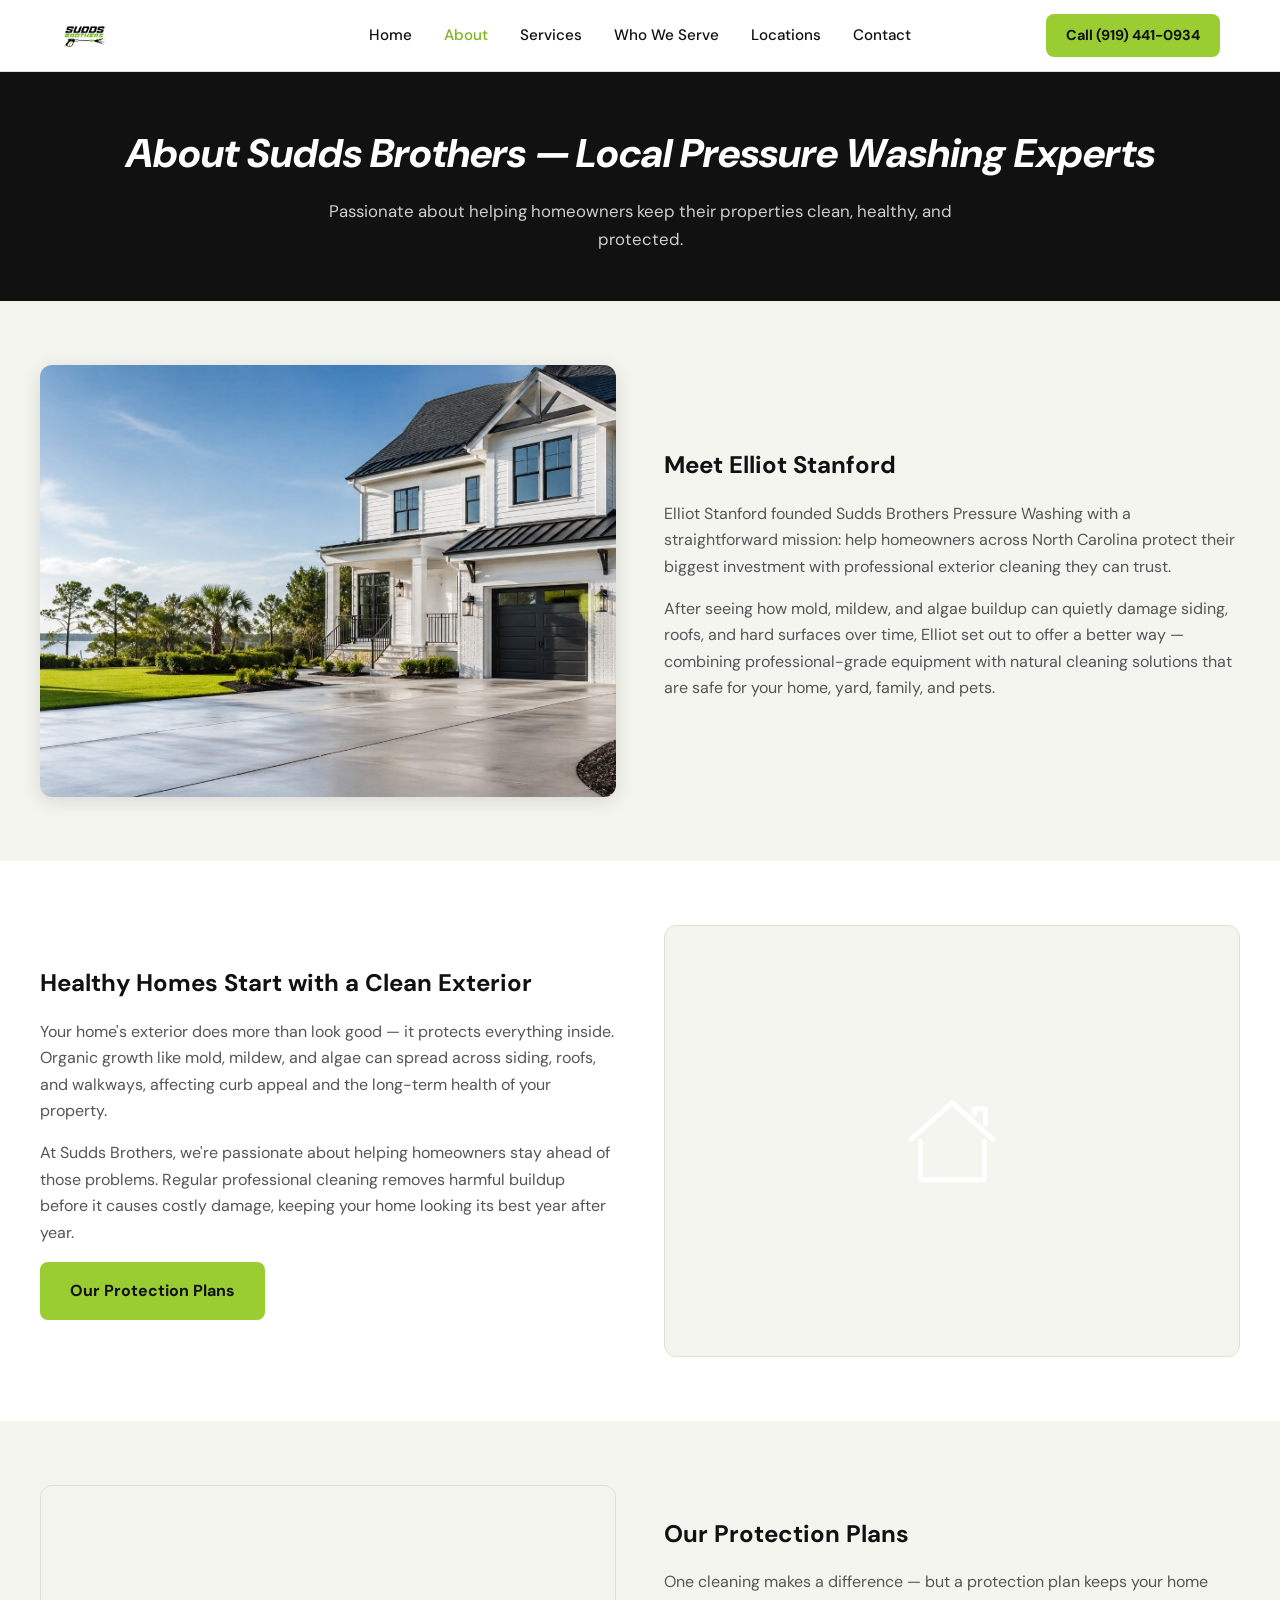
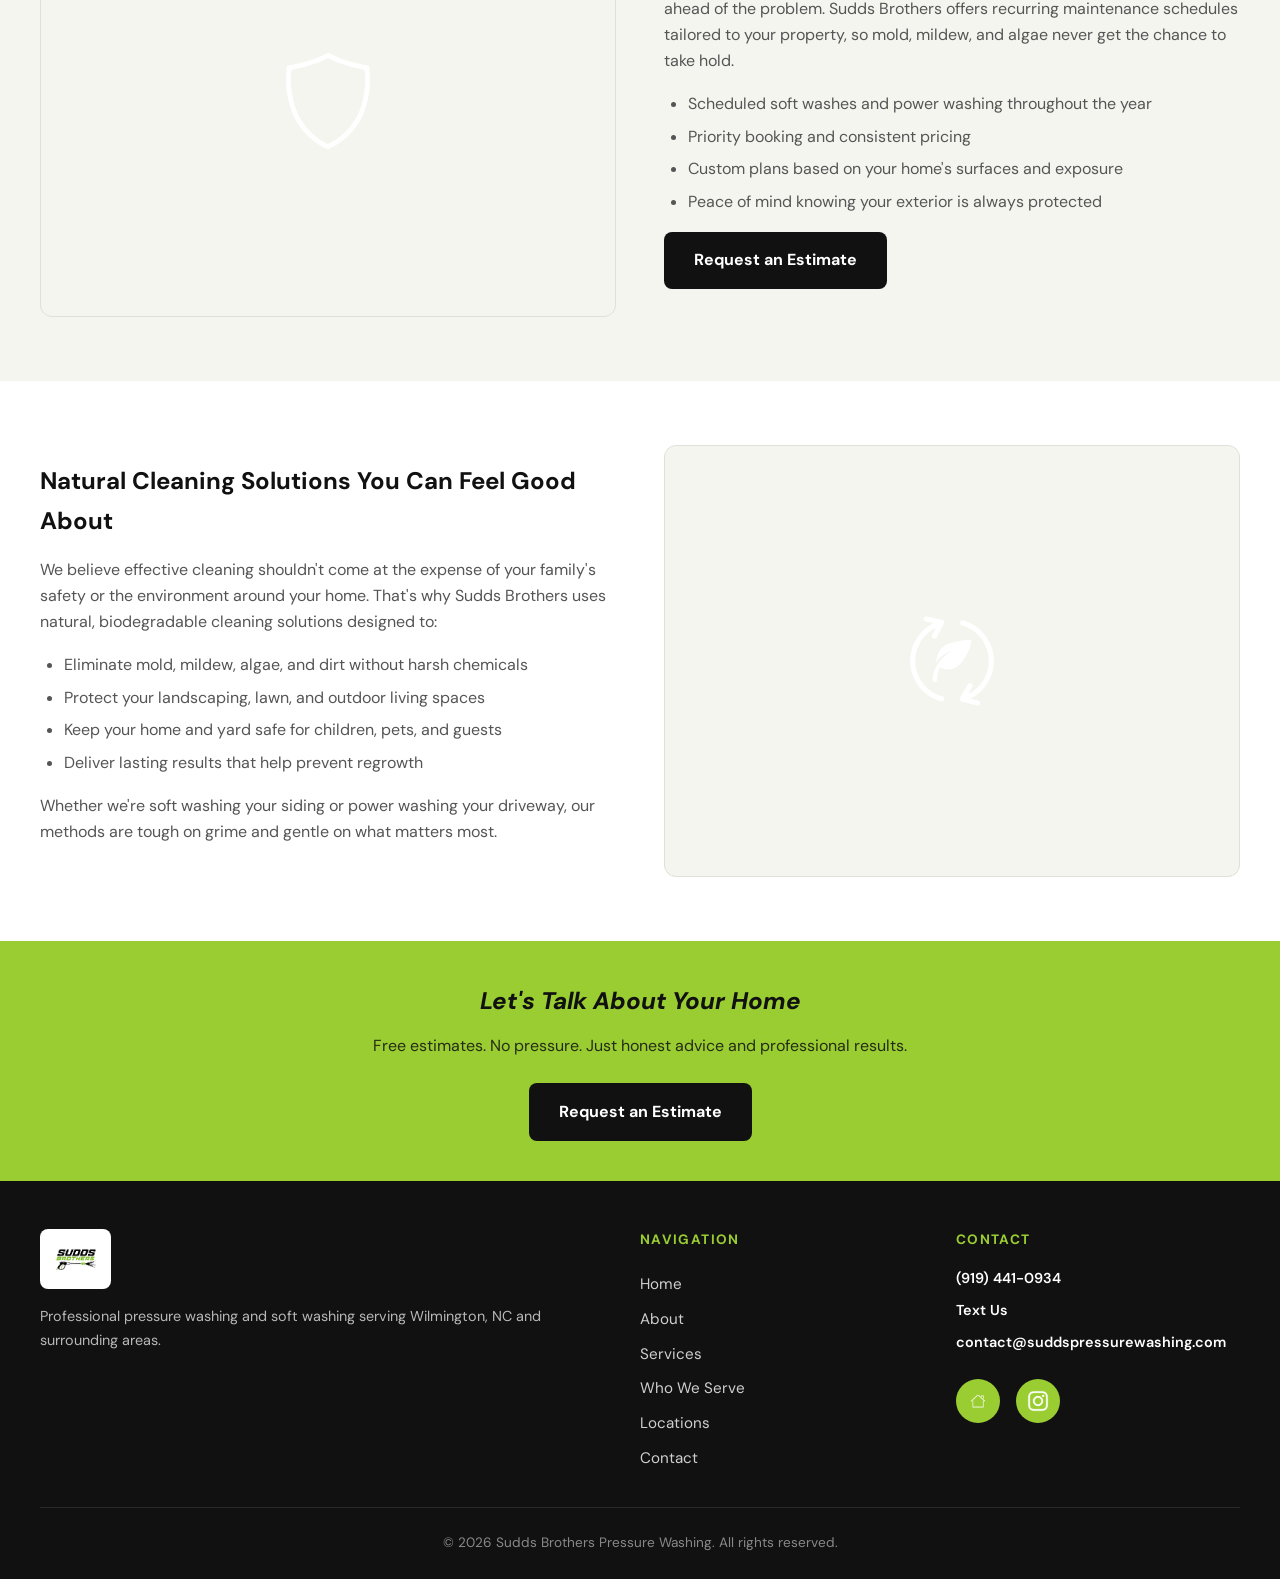
==== commit c7240ef7: "change headers and CTAs" ====
--- a/about.html
+++ b/about.html
@@ -96,7 +96,7 @@
               <li>Custom plans based on your home's surfaces and exposure</li>
               <li>Peace of mind knowing your exterior is always protected</li>
             </ul>
-            <a href="contact.html" class="btn btn-dark">Ask About a Protection Plan</a>
+            <a href="contact.html" class="btn btn-dark">Request an Estimate</a>
           </div>
         </article>
       </div>
@@ -127,7 +127,7 @@
       <div class="container">
         <h2>Let's Talk About Your Home</h2>
         <p>Free estimates. No pressure. Just honest advice and professional results.</p>
-        <a href="contact.html" class="btn">Get Your Free Quote</a>
+        <a href="contact.html" class="btn">Request an Estimate</a>
       </div>
     </section>
   </main>
--- a/css/styles.css
+++ b/css/styles.css
@@ -436,6 +436,10 @@
   color: var(--color-black);
 }
 
+.services-preview .preview-card h3 {
+  font-size: 1.75rem;
+}
+
 .preview-card p {
   color: var(--color-gray-600);
   margin-bottom: 1.25rem;
@@ -506,7 +510,9 @@
 .service-detail {
   display: grid;
   grid-template-columns: 1fr;
-  gap: 2rem;
+  gap: 1.5rem;
+  max-width: 960px;
+  margin-inline: auto;
   margin-bottom: 3rem;
   padding-bottom: 3rem;
   border-bottom: 1px solid var(--color-gray-200);
@@ -518,11 +524,54 @@
   padding-bottom: 0;
 }
 
-.service-detail h2 {
+.service-detail > div {
+  display: flex;
+  flex-direction: column;
+  align-items: center;
+}
+
+.service-detail .service-title {
+  grid-column: 1 / -1;
+  text-align: center;
+  font-family: var(--font-display);
+  font-size: clamp(1.75rem, 3.5vw, 2.25rem);
+  font-weight: 800;
+  font-style: italic;
+  color: var(--color-black);
+  margin-bottom: 0.25rem;
+  padding-bottom: 0.75rem;
+  border-bottom: 3px solid var(--color-green);
+}
+
+.service-detail h2,
+.service-detail h3 {
   font-size: 1.5rem;
   font-weight: 700;
   color: var(--color-black);
   margin-bottom: 1rem;
+  text-align: center;
+  width: 100%;
+}
+
+.service-detail p,
+.service-detail ul {
+  width: 100%;
+  text-align: left;
+}
+
+.service-detail ul {
+  list-style: disc;
+  padding-left: 1.5rem;
+  margin-bottom: 1rem;
+  color: var(--color-gray-600);
+}
+
+.service-detail li {
+  margin-bottom: 0.4rem;
+}
+
+.service-detail .btn {
+  align-self: flex-start;
 }
 
 .service-detail p {
@@ -535,8 +584,8 @@
   background: var(--color-green);
   color: var(--color-black);
   font-weight: 700;
-  font-size: 0.8rem;
-  padding: 0.3rem 0.75rem;
+  font-size: 1.25rem;
+  padding: 0.45rem 1rem;
   border-radius: 20px;
   margin-bottom: 1rem;
   text-transform: uppercase;
@@ -984,6 +1033,7 @@
   .service-detail {
     grid-template-columns: 1fr 1fr;
     align-items: start;
+    gap: 1.25rem;
   }
 }
 
